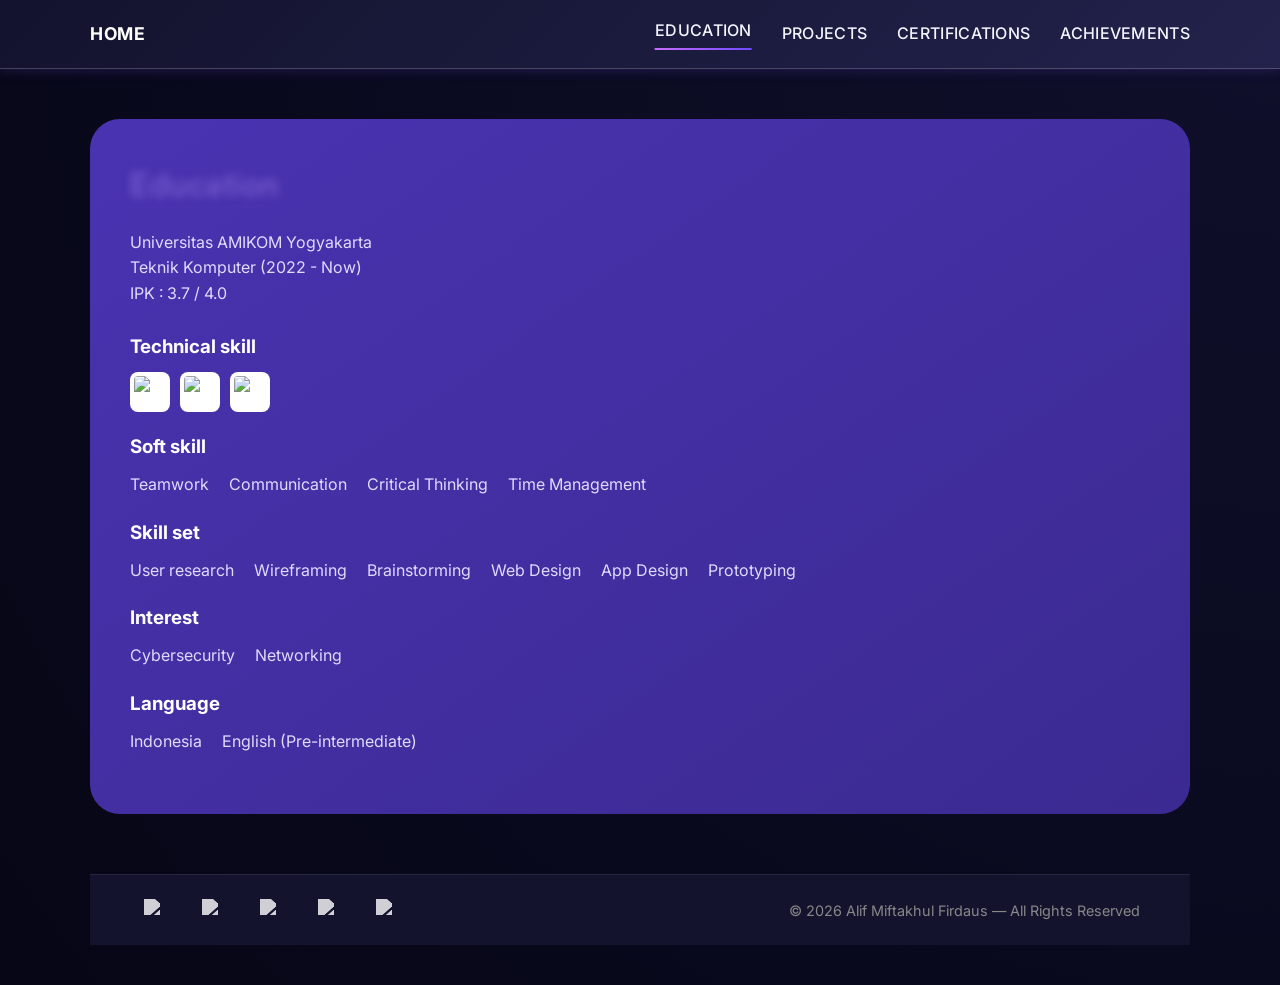
==== education.html @ bd413025 "Add files via upload" ====
<!DOCTYPE html>
<html lang="en">
<head>
  <meta charset="UTF-8">
  <meta name="viewport" content="width=device-width, initial-scale=1.0">
  <title>About Me - Alif</title>
  <link rel="stylesheet" href="assets/css/style.css">
  <link href="https://fonts.googleapis.com/css2?family=Inter:wght@400;600&display=swap" rel="stylesheet">
</head>

<header>
  <div class="header-content">
    <div class="header-left">
      <a href="index.html" class="logo">HOME</a>
    </div>
    <nav class="header-right">
      <a href="education.html" class=" nav-link active">EDUCATION</a>
      <a href="project.html">PROJECTS</a>
      <a href="#sertifikasi">CERTIFICATIONS</a>
      <a href="#prestasi">ACHIEVEMENTS</a>
    </nav>
  </div>
</header>


<body>
  <div class="container">
    <section class="details">
      <div class="box">
        <div class="education">
          <h2>Education</h2>
          <p>Universitas AMIKOM Yogyakarta</p>
          <p>Teknik Komputer (2022 - Now)</p>
          <p>IPK : 3.7 / 4.0</p>
        </div>
        <br>
        <div class="skills">
          <div>
            <h3>Technical skill</h3>
            <div class="icons">
              <img src="https://upload.wikimedia.org/wikipedia/commons/a/af/Adobe_Photoshop_CC_icon.svg" alt="Photoshop">
              <img src="https://upload.wikimedia.org/wikipedia/en/d/dc/Cisco_Packet_Tracer_Icon.png" alt="Cisco Packet Tracer">
              <img src="https://upload.wikimedia.org/wikipedia/commons/e/e8/Microsoft_Office_Word_%282025%E2%80%93present%29.svg" alt="Microsoft Word">
            </div>
          </div>

          <div>
            <h3>Soft skill</h3>
            <ul>
              <li>Teamwork</li>
              <li>Communication</li>
              <li>Critical Thinking</li>
              <li>Time Management</li>
            </ul>
          </div>

          <div>
            <h3>Skill set</h3>
            <ul>
              <li>User research</li>
              <li>Wireframing</li>
              <li>Brainstorming</li>
              <li>Web Design</li>
              <li>App Design</li>
              <li>Prototyping</li>
            </ul>
          </div>

          <div>
            <h3>Interest</h3>
            <ul>
                <li>Cybersecurity</li>
                <li>Networking</li>
            </ul>
          </div>

          <div>
            <h3>Language</h3>
            <ul>
                <li>Indonesia</li>
                <li>English (Pre-intermediate)</li>
            </ul>
          </div>
        </div>
      </div>
    </section>

<footer>
  <div class="footer-content">
    <div class="footer-icons">
      <a href="mailto:alifmf2309@gmail.com" target="_blank" title="Email">
        <img src="https://cdn.jsdelivr.net/gh/simple-icons/simple-icons/icons/gmail.svg" alt="Gmail">
      </a>
      <a href="https://wa.me/628124059758" target="_blank" title="WhatsApp">
        <img src="https://cdn.jsdelivr.net/gh/simple-icons/simple-icons/icons/whatsapp.svg" alt="WhatsApp">
      </a>
      <a href="https://www.instagram.com/alifmf._" target="_blank" title="Instagram">
        <img src="https://cdn.jsdelivr.net/gh/simple-icons/simple-icons/icons/instagram.svg" alt="Instagram">
      </a>
      <a href="https://discordapp.com/users/alifmf" target="_blank" title="Discord">
        <img src="https://cdn.jsdelivr.net/gh/simple-icons/simple-icons/icons/discord.svg" alt="Discord">
      </a>
      <a href="https://www.linkedin.com/in/alifmf" target="_blank" title="LinkedIn">
        <img src="https://cdn.jsdelivr.net/gh/simple-icons/simple-icons/icons/linkedin.svg" alt="LinkedIn">
      </a>
    </div>
    <p class="footer-copy">
      © <span id="year"></span> Alif Miftakhul Firdaus — All Rights Reserved
    </p>
  </div>
</footer>

<script>
  document.getElementById('year').textContent = new Date().getFullYear();
</script>

</body>
</html>
---- assets/css/style.css ----
/* =======================
   HEADER NAVBAR
======================= */
header {
  background: linear-gradient(135deg, #13132e, #22224c);
  padding: 18px 50px;
  position: sticky; /* biar tetap di atas pas discroll */
  top: 0;
  z-index: 100;
  border-bottom: 1px solid rgba(255, 255, 255, 0.2);
  box-shadow: 0 0 12px rgba(120, 85, 255, 0.25);
}

.header-content {
  max-width: 1100px;
  margin: 0 auto;
  display: flex;
  justify-content: space-between;
  align-items: center;
}

.header-left .logo {
  color: #fff;
  font-weight: 700;
  font-size: 1.1rem;
  text-decoration: none;
  letter-spacing: 0.5px;
  transition: opacity 0.3s ease;
}

.header-left .logo:hover {
  opacity: 0.8;
}

.header-right {
  display: flex;
  align-items: center;
  gap: 30px;
}

.header-right a {
  color: #f4f4ff;
  text-decoration: none;
  font-weight: 500;
  letter-spacing: 0.3px;
  transition: color 0.3s ease, transform 0.3s ease;
}

.header-right a:hover {
  color: #fff;
  transform: translateY(-2px);
}

/* Responsif untuk layar kecil */
@media (max-width: 700px) {
  header {
    padding: 15px 25px;
  }
  .header-right {
    gap: 18px;
  }
  .header-right a {
    font-size: 0.9rem;
  }
}


/* =======================
   GLOBAL SETTINGS
======================= */
* {
  margin: 0;
  padding: 0;
  box-sizing: border-box;
  font-family: 'Inter', sans-serif;
}

body {
  background: radial-gradient(circle at top right, #0f0f2b, #060616);
  color: #fff;
  line-height: 1.6;
}

/* =======================
   CONTAINER
======================= */
.container {
  width: 90%;
  max-width: 1100px;
  margin: 40px auto;
}

/* =======================
   ABOUT SECTION
======================= */
.about {
  display: flex;
  justify-content: space-between;
  align-items: center;
  flex-wrap: wrap;
  gap: 30px;
}

.about-box {
  background: linear-gradient(145deg, #4a33b1, #3b2a91);
  border-radius: 30px;
  padding: 40px;
  display: flex;
  justify-content: space-between;
  align-items: center;
  flex-wrap: wrap;
  gap: 30px;
  box-shadow: 0 0 25px rgba(122, 73, 255, 0.25);
}

.about-text {
  flex: 1;
  min-width: 300px;
}

.about-text h2 {
  font-size: 2rem;
  font-weight: 600;
  display: inline-block;
  margin-bottom: 20px;
  background: linear-gradient(90deg, #beaeff);
  -webkit-background-clip: text;
  -webkit-text-fill-color: transparent;
  text-transform: capitalize;
}

.about-text p {
  margin-bottom: 10px;
  color: #ccc;
  text-align: justify;
}

/* Penegasan heading di About & Education */
.about-box h2,
.education h2 {
  font-weight: 800;
  letter-spacing: 0.5px;
  text-shadow: 0 0 8px rgba(186, 150, 255, 0.4);
}

/* =======================
   PHOTO
======================= */
.photo img {
  width: 260px;
  border-radius: 20px;
  box-shadow: 0 0 20px rgba(122, 73, 255, 0.4);
}

/* =======================
   CONTACT SECTION (optional)
======================= */
.contact h3 {
  margin-top: 20px;
  margin-bottom: 10px;
}

.contact ul {
  list-style: none;
}

.contact li {
  margin: 6px 0;
  color: #b9b9ff;
}

/* =======================
   DETAILS SECTION
======================= */
.details .box {
  background: linear-gradient(145deg, #4a33b1, #3b2a91);
  border-radius: 30px;
  padding: 40px;
  margin-top: 50px;
}

.details h3 {
  margin-bottom: 10px;
  color: #fff;
}

/* =======================
   EDUCATION
======================= */
.education h2 {
  font-size: 2rem;
  font-weight: 600;
  display: inline-block;
  margin-bottom: 20px;
  background: linear-gradient(90deg, #beaeff);
  -webkit-background-clip: text;
  -webkit-text-fill-color: transparent;
  text-transform: capitalize;
}

.education p,
.skills p,
.skills li {
  color: #e0dbff;
}

/* =======================
   TECHNICAL SKILL ICONS
======================= */
.icons {
  display: flex;
  flex-wrap: wrap;
  gap: 10px;
  margin: 10px 0 20px;
}

.icons img {
  width: 40px;
  height: 40px;
  border-radius: 8px;
  background: #fff;
  padding: 4px;
  object-fit: contain;
}

/* =======================
   SKILLS LIST
======================= */
.skills ul {
  list-style: none;
  display: flex;
  flex-wrap: wrap;
  gap: 10px 20px;
  margin-bottom: 20px;
}

/* =======================
   FOOTER CLEAN LAYOUT
======================= */
footer {
  margin-top: 60px;
  background: #13132e;
  border-top: 1px solid rgba(255, 255, 255, 0.08);
  padding: 20px 50px;
  color: #aaa;
  /*#22224c*/
}

.footer-content {
  max-width: 1100px;
  margin: 0 auto;
  display: flex;
  justify-content: space-between;
  align-items: center;
  flex-wrap: wrap;
  gap: 20px;
}

.footer-icons {
  display: flex;
  align-items: center;
  gap: 28px; /* jarak antar logo */
}

.footer-icons a {
  width: 30px;
  height: 30px;
  display: flex;
  align-items: center;
  justify-content: center;
  transition: transform 0.25s ease, opacity 0.25s ease;
}

.footer-icons img {
  width: 22px;
  height: 22px;
  filter: brightness(0) invert(1); /* biar putih */
  opacity: 0.8;
  transition: opacity 0.25s ease, transform 0.25s ease;
}

.footer-icons a:hover img {
  opacity: 1;
  transform: scale(1.15);
}

.footer-copy {
  font-size: 0.9rem;
  color: #888;
}

/* Responsif untuk HP */
@media (max-width: 700px) {
  .footer-content {
    flex-direction: column;
    text-align: center;
    gap: 15px;
  }
}

.nav-link {
  position: relative;
  color: #f4f4ff;
  text-decoration: none;
  font-weight: 500;
  letter-spacing: 0.3px;
  padding-bottom: 6px;
  transition: color 0.3s ease;
}

/* Garis bawah animasi */
.nav-link::after {
  content: "";
  position: absolute;
  bottom: 0;
  left: 50%;
  width: 0%;
  height: 2px;
  background: linear-gradient(90deg, #c76bff, #6f4aff);
  transition: all 0.3s ease;
  transform: translateX(-50%);
}

/* Saat hover, garisnya muncul dari tengah ke kiri-kanan */
.nav-link:hover::after {
  width: 100%;
}

/* Link aktif (halaman sekarang) — garis penuh */
.nav-link.active::after {
  width: 100%;
}

.nav-link:hover {
  color: #fff;
}
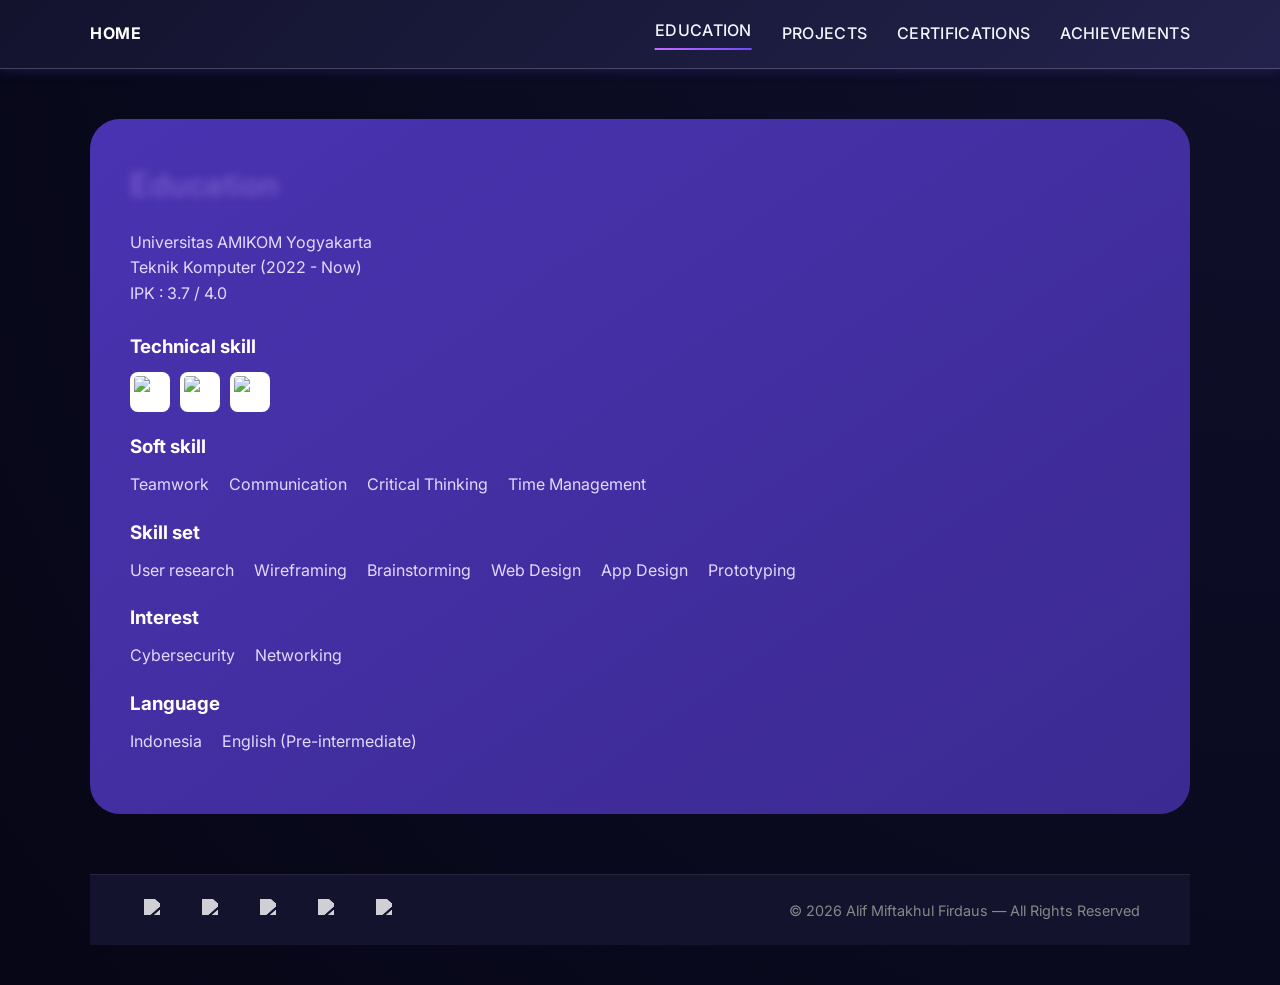
==== commit ebfa477b: "Add files via upload" ====
--- a/education.html
+++ b/education.html
@@ -4,7 +4,7 @@
   <meta charset="UTF-8">
   <meta name="viewport" content="width=device-width, initial-scale=1.0">
   <title>About Me - Alif</title>
-  <link rel="stylesheet" href="assets/css/style.css">
+<link rel="stylesheet" href="assets/css/style.css">
   <link href="https://fonts.googleapis.com/css2?family=Inter:wght@400;600&display=swap" rel="stylesheet">
 </head>
 
--- a/assets/css/style.css
+++ b/assets/css/style.css
@@ -22,7 +22,7 @@
 .header-left .logo {
   color: #fff;
   font-weight: 700;
-  font-size: 1.1rem;
+  font-size: 1rem;
   text-decoration: none;
   letter-spacing: 0.5px;
   transition: opacity 0.3s ease;
@@ -64,7 +64,6 @@
   }
 }
 
-
 /* =======================
    GLOBAL SETTINGS
 ======================= */
@@ -243,7 +242,7 @@
   border-top: 1px solid rgba(255, 255, 255, 0.08);
   padding: 20px 50px;
   color: #aaa;
-  /*#22224c*/
+  /* #22224c */
 }
 
 .footer-content {
@@ -298,6 +297,9 @@
   }
 }
 
+/* =======================
+   NAVBAR LINK ANIMATION
+======================= */
 .nav-link {
   position: relative;
   color: #f4f4ff;
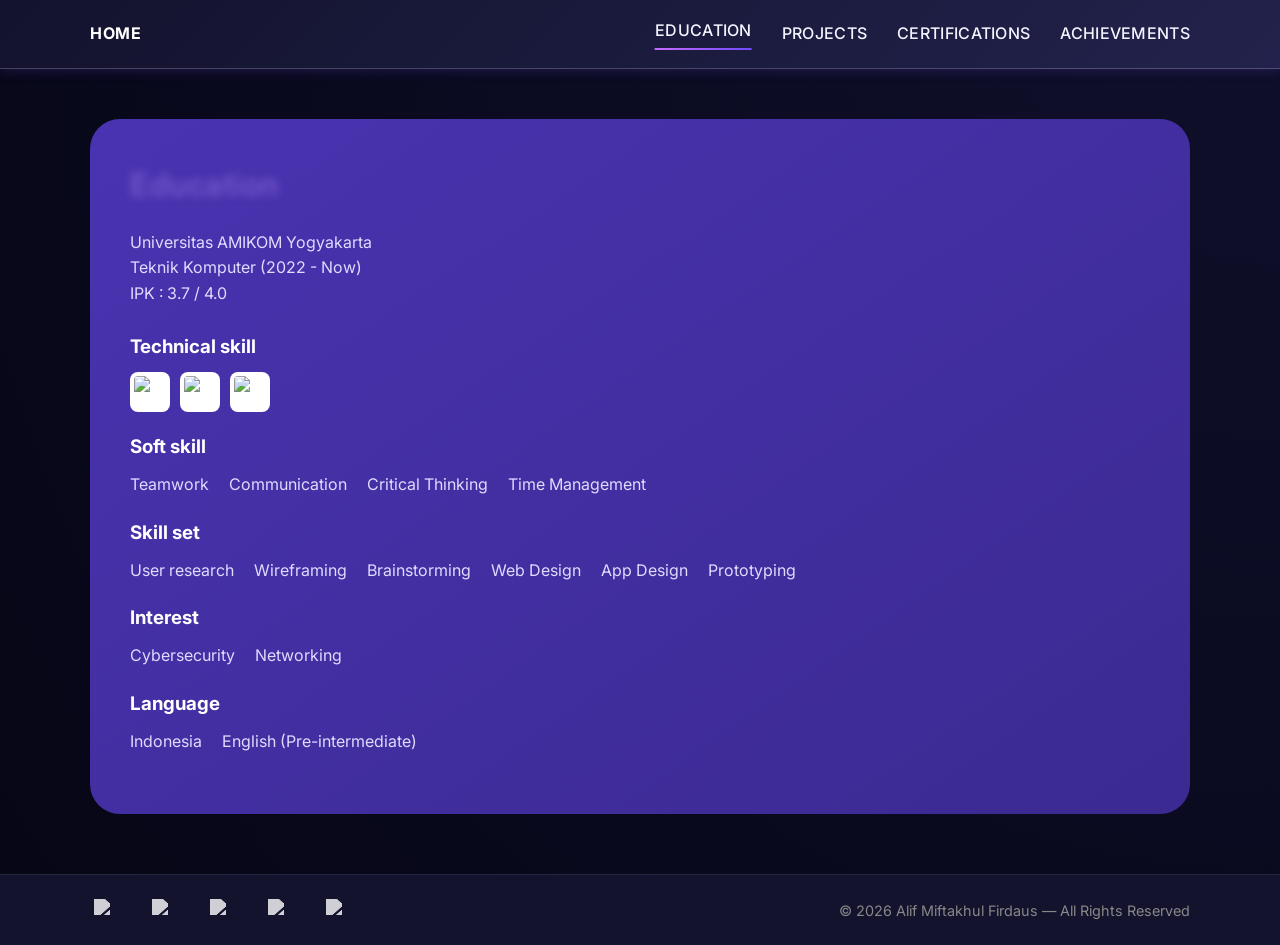
==== commit 090d17ea: "Fix HTML encoding issues in education.html" ====
--- a/education.html
+++ b/education.html
@@ -4,41 +4,48 @@
   <meta charset="UTF-8">
   <meta name="viewport" content="width=device-width, initial-scale=1.0">
   <title>About Me - Alif</title>
-<link rel="stylesheet" href="assets/css/style.css">
+
+  <link rel="stylesheet" href="assets/css/style.css">
   <link href="https://fonts.googleapis.com/css2?family=Inter:wght@400;600&display=swap" rel="stylesheet">
 </head>
 
-<header>
-  <div class="header-content">
-    <div class="header-left">
-      <a href="index.html" class="logo">HOME</a>
+<body>
+
+  <!-- HEADER -->
+  <header>
+    <div class="header-content">
+      <div class="header-left">
+        <a href="index.html" class="logo">HOME</a>
+      </div>
+      <nav class="header-right">
+        <a href="education.html" class="nav-link active">EDUCATION</a>
+        <a href="project.html">PROJECTS</a>
+        <a href="#sertifikasi">CERTIFICATIONS</a>
+        <a href="#prestasi">ACHIEVEMENTS</a>
+      </nav>
     </div>
-    <nav class="header-right">
-      <a href="education.html" class=" nav-link active">EDUCATION</a>
-      <a href="project.html">PROJECTS</a>
-      <a href="#sertifikasi">CERTIFICATIONS</a>
-      <a href="#prestasi">ACHIEVEMENTS</a>
-    </nav>
-  </div>
-</header>
+  </header>
 
-
-<body>
+  <!-- MAIN CONTENT -->
   <div class="container">
     <section class="details">
       <div class="box">
+
         <div class="education">
           <h2>Education</h2>
           <p>Universitas AMIKOM Yogyakarta</p>
           <p>Teknik Komputer (2022 - Now)</p>
           <p>IPK : 3.7 / 4.0</p>
         </div>
+
         <br>
+
         <div class="skills">
+
           <div>
             <h3>Technical skill</h3>
             <div class="icons">
-              <img src="https://upload.wikimedia.org/wikipedia/commons/a/af/Adobe_Photoshop_CC_icon.svg" alt="Photoshop">
+              <img src="https://upload.wikimedia.org/wikipedia/commons/a/af/Adobe_Photoshop_CC_icon.svg" alt="Adobe Photoshop">
               <img src="https://upload.wikimedia.org/wikipedia/en/d/dc/Cisco_Packet_Tracer_Icon.png" alt="Cisco Packet Tracer">
               <img src="https://upload.wikimedia.org/wikipedia/commons/e/e8/Microsoft_Office_Word_%282025%E2%80%93present%29.svg" alt="Microsoft Word">
             </div>
@@ -69,50 +76,55 @@
           <div>
             <h3>Interest</h3>
             <ul>
-                <li>Cybersecurity</li>
-                <li>Networking</li>
+              <li>Cybersecurity</li>
+              <li>Networking</li>
             </ul>
           </div>
 
           <div>
             <h3>Language</h3>
             <ul>
-                <li>Indonesia</li>
-                <li>English (Pre-intermediate)</li>
+              <li>Indonesia</li>
+              <li>English (Pre-intermediate)</li>
             </ul>
           </div>
+
         </div>
       </div>
     </section>
+  </div>
 
-<footer>
-  <div class="footer-content">
-    <div class="footer-icons">
-      <a href="mailto:alifmf2309@gmail.com" target="_blank" title="Email">
-        <img src="https://cdn.jsdelivr.net/gh/simple-icons/simple-icons/icons/gmail.svg" alt="Gmail">
-      </a>
-      <a href="https://wa.me/628124059758" target="_blank" title="WhatsApp">
-        <img src="https://cdn.jsdelivr.net/gh/simple-icons/simple-icons/icons/whatsapp.svg" alt="WhatsApp">
-      </a>
-      <a href="https://www.instagram.com/alifmf._" target="_blank" title="Instagram">
-        <img src="https://cdn.jsdelivr.net/gh/simple-icons/simple-icons/icons/instagram.svg" alt="Instagram">
-      </a>
-      <a href="https://discordapp.com/users/alifmf" target="_blank" title="Discord">
-        <img src="https://cdn.jsdelivr.net/gh/simple-icons/simple-icons/icons/discord.svg" alt="Discord">
-      </a>
-      <a href="https://www.linkedin.com/in/alifmf" target="_blank" title="LinkedIn">
-        <img src="https://cdn.jsdelivr.net/gh/simple-icons/simple-icons/icons/linkedin.svg" alt="LinkedIn">
-      </a>
+  <!-- FOOTER -->
+  <footer>
+    <div class="footer-content">
+      <div class="footer-icons">
+        <a href="mailto:alifmf2309@gmail.com" target="_blank" title="Email">
+          <img src="https://cdn.jsdelivr.net/gh/simple-icons/simple-icons/icons/gmail.svg" alt="Gmail">
+        </a>
+        <a href="https://wa.me/628124059758" target="_blank" title="WhatsApp">
+          <img src="https://cdn.jsdelivr.net/gh/simple-icons/simple-icons/icons/whatsapp.svg" alt="WhatsApp">
+        </a>
+        <a href="https://www.instagram.com/alifmf._" target="_blank" title="Instagram">
+          <img src="https://cdn.jsdelivr.net/gh/simple-icons/simple-icons/icons/instagram.svg" alt="Instagram">
+        </a>
+        <a href="https://discordapp.com/users/alifmf" target="_blank" title="Discord">
+          <img src="https://cdn.jsdelivr.net/gh/simple-icons/simple-icons/icons/discord.svg" alt="Discord">
+        </a>
+        <a href="https://www.linkedin.com/in/alifmf" target="_blank" title="LinkedIn">
+          <img src="https://cdn.jsdelivr.net/gh/simple-icons/simple-icons/icons/linkedin.svg" alt="LinkedIn">
+        </a>
+      </div>
+
+      <p class="footer-copy">
+        © <span id="year"></span> Alif Miftakhul Firdaus — All Rights Reserved
+      </p>
     </div>
-    <p class="footer-copy">
-      © <span id="year"></span> Alif Miftakhul Firdaus — All Rights Reserved
-    </p>
-  </div>
-</footer>
+  </footer>
 
-<script>
-  document.getElementById('year').textContent = new Date().getFullYear();
-</script>
+  <!-- SCRIPT -->
+  <script>
+    document.getElementById('year').textContent = new Date().getFullYear();
+  </script>
 
 </body>
 </html>
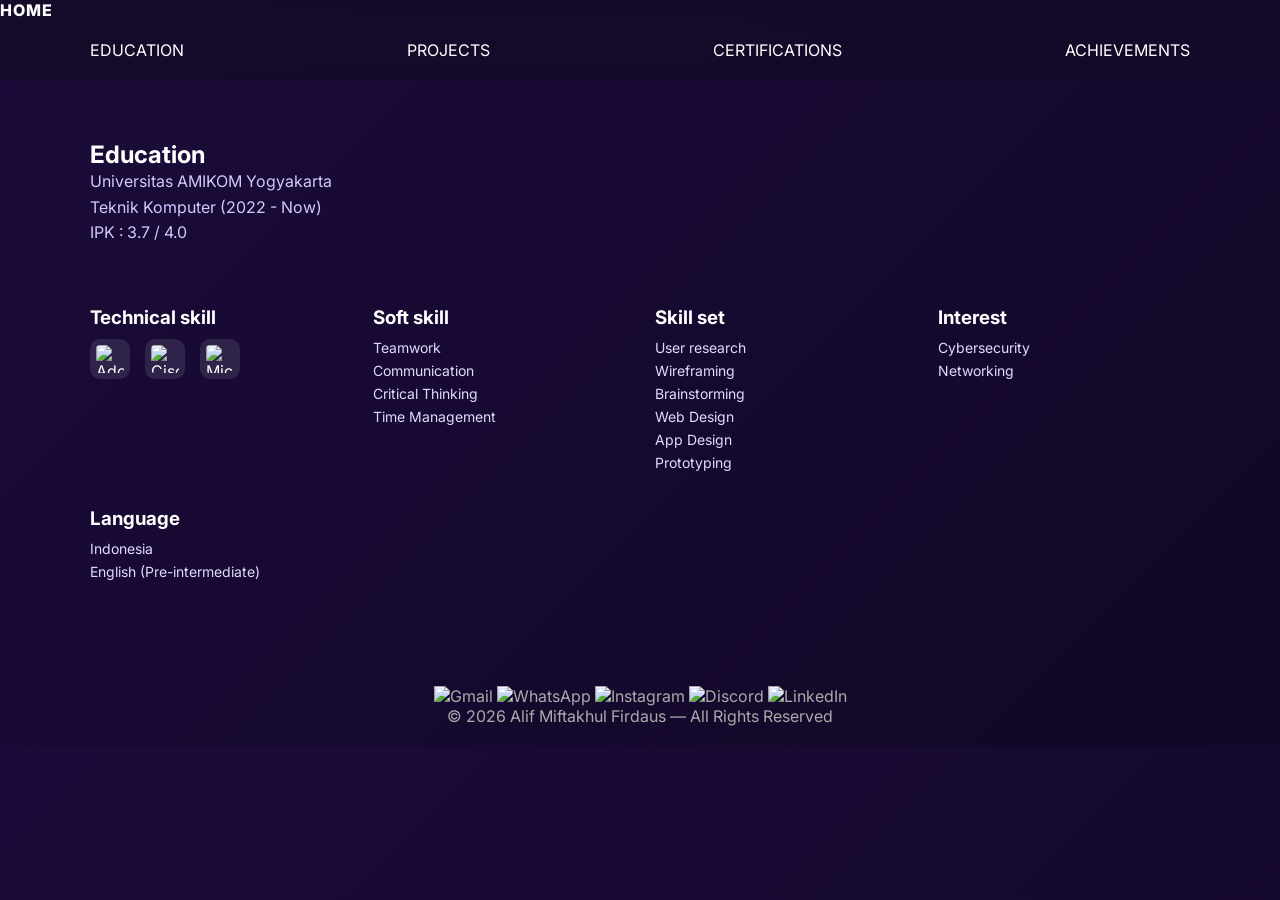
==== commit eead1a2f: "Fix HTML encoding issues in education.html" ====
--- a/education.html
+++ b/education.html
@@ -95,7 +95,7 @@
   </div>
 
   <!-- FOOTER -->
-  <footer>
+<footer>
     <div class="footer-content">
       <div class="footer-icons">
         <a href="mailto:alifmf2309@gmail.com" target="_blank" title="Email">
@@ -121,6 +121,7 @@
     </div>
   </footer>
 
+
   <!-- SCRIPT -->
   <script>
     document.getElementById('year').textContent = new Date().getFullYear();
@@ -128,3 +129,4 @@
 
 </body>
 </html>
+
--- a/assets/css/style.css
+++ b/assets/css/style.css
@@ -1,72 +1,6 @@
-/* =======================
-   HEADER NAVBAR
-======================= */
-header {
-  background: linear-gradient(135deg, #13132e, #22224c);
-  padding: 18px 50px;
-  position: sticky; /* biar tetap di atas pas discroll */
-  top: 0;
-  z-index: 100;
-  border-bottom: 1px solid rgba(255, 255, 255, 0.2);
-  box-shadow: 0 0 12px rgba(120, 85, 255, 0.25);
-}
-
-.header-content {
-  max-width: 1100px;
-  margin: 0 auto;
-  display: flex;
-  justify-content: space-between;
-  align-items: center;
-}
-
-.header-left .logo {
-  color: #fff;
-  font-weight: 700;
-  font-size: 1rem;
-  text-decoration: none;
-  letter-spacing: 0.5px;
-  transition: opacity 0.3s ease;
-}
-
-.header-left .logo:hover {
-  opacity: 0.8;
-}
-
-.header-right {
-  display: flex;
-  align-items: center;
-  gap: 30px;
-}
-
-.header-right a {
-  color: #f4f4ff;
-  text-decoration: none;
-  font-weight: 500;
-  letter-spacing: 0.3px;
-  transition: color 0.3s ease, transform 0.3s ease;
-}
-
-.header-right a:hover {
-  color: #fff;
-  transform: translateY(-2px);
-}
-
-/* Responsif untuk layar kecil */
-@media (max-width: 700px) {
-  header {
-    padding: 15px 25px;
-  }
-  .header-right {
-    gap: 18px;
-  }
-  .header-right a {
-    font-size: 0.9rem;
-  }
-}
-
-/* =======================
-   GLOBAL SETTINGS
-======================= */
+/* =====================
+   GLOBAL
+===================== */
 * {
   margin: 0;
   padding: 0;
@@ -75,264 +9,183 @@
 }
 
 body {
-  background: radial-gradient(circle at top right, #0f0f2b, #060616);
+  background: linear-gradient(135deg, #1b0b3a, #120726);
   color: #fff;
+  scroll-padding-top: 90px;
+}
+
+a {
+  text-decoration: none;
+  color: inherit;
+}
+
+/* =====================
+   HEADER / NAVBAR
+===================== */
+header {
+  position: sticky;
+  top: 0;
+  z-index: 1000;
+  background: rgba(20, 10, 40, 0.9);
+  backdrop-filter: blur(10px);
+}
+
+nav {
+  width: 90%;
+  max-width: 1100px;
+  margin: auto;
+  display: flex;
+  justify-content: space-between;
+  align-items: center;
+  padding: 20px 0;
+}
+
+.logo {
+  font-weight: 800;
+  letter-spacing: 1px;
+}
+
+.logo span {
+  color: #9d8cff;
+}
+
+nav ul {
+  list-style: none;
+  display: flex;
+  gap: 25px;
+}
+
+nav ul li a {
+  font-size: 14px;
+  color: #ccc;
+  transition: 0.3s;
+}
+
+nav ul li a.active,
+nav ul li a:hover {
+  color: #fff;
+}
+
+/* =====================
+   CONTAINER
+===================== */
+.container {
+  width: 90%;
+  max-width: 1100px;
+  margin: 60px auto;
+}
+
+/* =====================
+   EDUCATION
+===================== */
+.education h1 {
+  font-size: 28px;
+  margin-bottom: 10px;
+}
+
+.education p {
+  color: #d0c9ff;
   line-height: 1.6;
 }
 
-/* =======================
-   CONTAINER
-======================= */
-.container {
-  width: 90%;
-  max-width: 1100px;
-  margin: 40px auto;
+.education strong {
+  color: #fff;
 }
 
-/* =======================
-   ABOUT SECTION
-======================= */
-.about {
+/* =====================
+   SKILLS
+===================== */
+.skills {
   display: flex;
-  justify-content: space-between;
-  align-items: center;
   flex-wrap: wrap;
   gap: 30px;
+  margin-top: 40px;
 }
 
-.about-box {
-  background: linear-gradient(145deg, #4a33b1, #3b2a91);
-  border-radius: 30px;
-  padding: 40px;
-  display: flex;
-  justify-content: space-between;
-  align-items: center;
-  flex-wrap: wrap;
-  gap: 30px;
-  box-shadow: 0 0 25px rgba(122, 73, 255, 0.25);
+.skills > div {
+  flex: 1 1 220px;
 }
 
-.about-text {
-  flex: 1;
-  min-width: 300px;
-}
-
-.about-text h2 {
-  font-size: 2rem;
-  font-weight: 600;
-  display: inline-block;
-  margin-bottom: 20px;
-  background: linear-gradient(90deg, #beaeff);
-  -webkit-background-clip: text;
-  -webkit-text-fill-color: transparent;
-  text-transform: capitalize;
-}
-
-.about-text p {
-  margin-bottom: 10px;
-  color: #ccc;
-  text-align: justify;
-}
-
-/* Penegasan heading di About & Education */
-.about-box h2,
-.education h2 {
-  font-weight: 800;
-  letter-spacing: 0.5px;
-  text-shadow: 0 0 8px rgba(186, 150, 255, 0.4);
-}
-
-/* =======================
-   PHOTO
-======================= */
-.photo img {
-  width: 260px;
-  border-radius: 20px;
-  box-shadow: 0 0 20px rgba(122, 73, 255, 0.4);
-}
-
-/* =======================
-   CONTACT SECTION (optional)
-======================= */
-.contact h3 {
-  margin-top: 20px;
-  margin-bottom: 10px;
-}
-
-.contact ul {
-  list-style: none;
-}
-
-.contact li {
-  margin: 6px 0;
-  color: #b9b9ff;
-}
-
-/* =======================
-   DETAILS SECTION
-======================= */
-.details .box {
-  background: linear-gradient(145deg, #4a33b1, #3b2a91);
-  border-radius: 30px;
-  padding: 40px;
-  margin-top: 50px;
-}
-
-.details h3 {
+.skills h3 {
   margin-bottom: 10px;
   color: #fff;
 }
 
-/* =======================
-   EDUCATION
-======================= */
-.education h2 {
-  font-size: 2rem;
-  font-weight: 600;
-  display: inline-block;
-  margin-bottom: 20px;
-  background: linear-gradient(90deg, #beaeff);
-  -webkit-background-clip: text;
-  -webkit-text-fill-color: transparent;
-  text-transform: capitalize;
+.skills ul {
+  list-style: none;
 }
 
-.education p,
-.skills p,
 .skills li {
+  margin-bottom: 6px;
   color: #e0dbff;
+  font-size: 14px;
 }
 
-/* =======================
-   TECHNICAL SKILL ICONS
-======================= */
+/* =====================
+   ICONS
+===================== */
 .icons {
   display: flex;
+  gap: 15px;
+  margin-top: 10px;
   flex-wrap: wrap;
-  gap: 10px;
-  margin: 10px 0 20px;
 }
 
 .icons img {
   width: 40px;
   height: 40px;
-  border-radius: 8px;
-  background: #fff;
-  padding: 4px;
+  border-radius: 10px;
+  background: rgba(255,255,255,0.1);
+  padding: 6px;
   object-fit: contain;
+  transition: 0.3s;
 }
 
-/* =======================
-   SKILLS LIST
-======================= */
-.skills ul {
-  list-style: none;
-  display: flex;
-  flex-wrap: wrap;
-  gap: 10px 20px;
-  margin-bottom: 20px;
+.icons img:hover {
+  transform: scale(1.1);
+  background: rgba(255,255,255,0.25);
 }
 
-/* =======================
-   FOOTER CLEAN LAYOUT
-======================= */
+/* =====================
+   FOOTER
+===================== */
 footer {
-  margin-top: 60px;
-  background: #13132e;
-  border-top: 1px solid rgba(255, 255, 255, 0.08);
-  padding: 20px 50px;
+  text-align: center;
+  padding: 40px 0 20px;
   color: #aaa;
-  /* #22224c */
 }
 
-.footer-content {
-  max-width: 1100px;
-  margin: 0 auto;
+footer .social {
   display: flex;
-  justify-content: space-between;
-  align-items: center;
-  flex-wrap: wrap;
-  gap: 20px;
+  justify-content: center;
+  gap: 18px;
+  margin-bottom: 15px;
 }
 
-.footer-icons {
-  display: flex;
-  align-items: center;
-  gap: 28px; /* jarak antar logo */
+footer .social img {
+  width: 22px;
+  opacity: 0.8;
+  transition: 0.3s;
 }
 
-.footer-icons a {
-  width: 30px;
-  height: 30px;
-  display: flex;
-  align-items: center;
-  justify-content: center;
-  transition: transform 0.25s ease, opacity 0.25s ease;
+footer .social img:hover {
+  opacity: 1;
+  transform: scale(1.1);
 }
 
-.footer-icons img {
-  width: 22px;
-  height: 22px;
-  filter: brightness(0) invert(1); /* biar putih */
-  opacity: 0.8;
-  transition: opacity 0.25s ease, transform 0.25s ease;
-}
-
-.footer-icons a:hover img {
-  opacity: 1;
-  transform: scale(1.15);
-}
-
-.footer-copy {
-  font-size: 0.9rem;
-  color: #888;
-}
-
-/* Responsif untuk HP */
-@media (max-width: 700px) {
-  .footer-content {
-    flex-direction: column;
-    text-align: center;
+/* =====================
+   RESPONSIVE
+===================== */
+@media (max-width: 768px) {
+  nav ul {
     gap: 15px;
   }
+
+  .education h1 {
+    font-size: 24px;
+  }
+
+  .skills {
+    flex-direction: column;
+  }
 }
-
-/* =======================
-   NAVBAR LINK ANIMATION
-======================= */
-.nav-link {
-  position: relative;
-  color: #f4f4ff;
-  text-decoration: none;
-  font-weight: 500;
-  letter-spacing: 0.3px;
-  padding-bottom: 6px;
-  transition: color 0.3s ease;
-}
-
-/* Garis bawah animasi */
-.nav-link::after {
-  content: "";
-  position: absolute;
-  bottom: 0;
-  left: 50%;
-  width: 0%;
-  height: 2px;
-  background: linear-gradient(90deg, #c76bff, #6f4aff);
-  transition: all 0.3s ease;
-  transform: translateX(-50%);
-}
-
-/* Saat hover, garisnya muncul dari tengah ke kiri-kanan */
-.nav-link:hover::after {
-  width: 100%;
-}
-
-/* Link aktif (halaman sekarang) — garis penuh */
-.nav-link.active::after {
-  width: 100%;
-}
-
-.nav-link:hover {
-  color: #fff;
-}
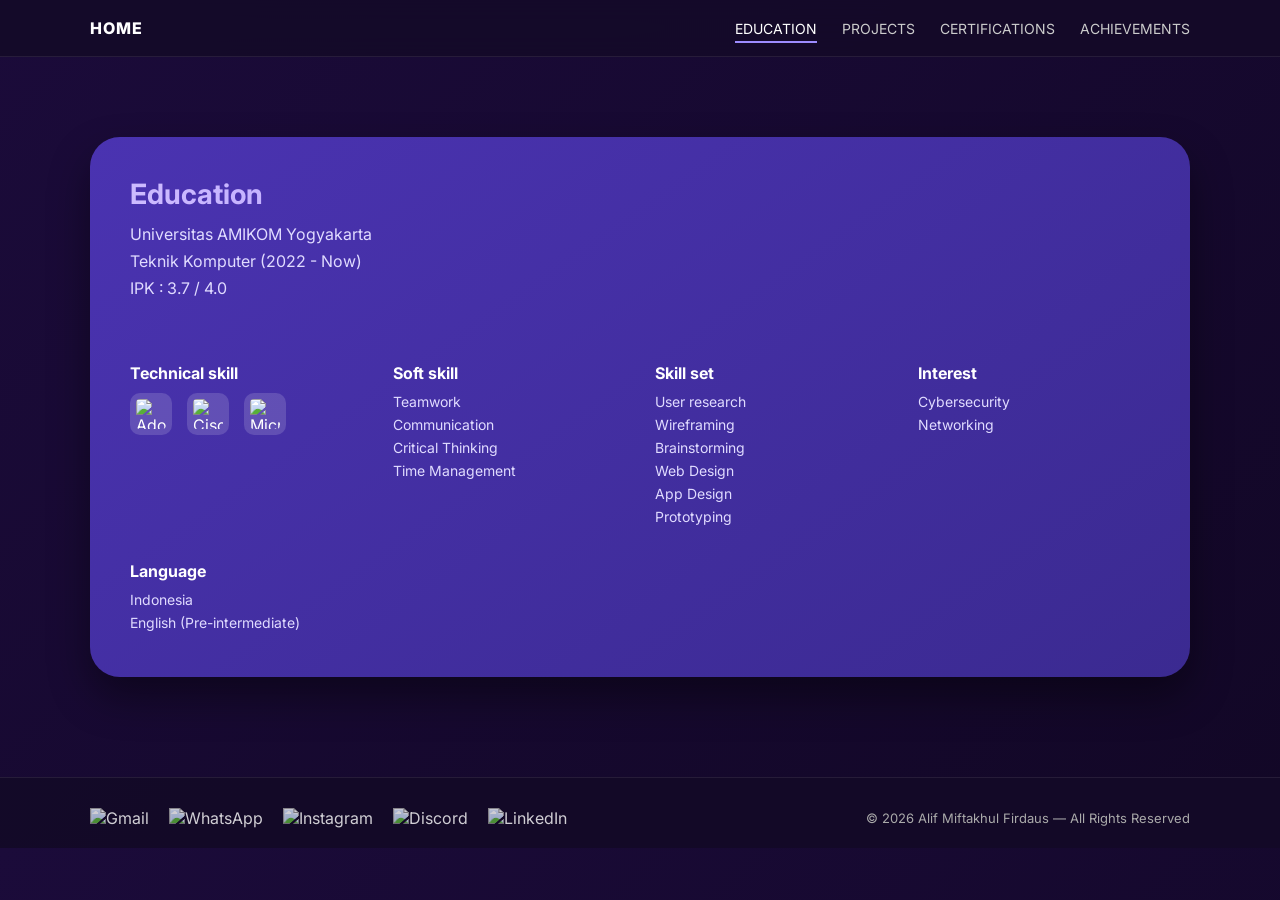
==== commit 72fdd6c4: "Update education.html" ====
--- a/education.html
+++ b/education.html
@@ -129,4 +129,3 @@
 
 </body>
 </html>
-
--- a/assets/css/style.css
+++ b/assets/css/style.css
@@ -11,7 +11,7 @@
 body {
   background: linear-gradient(135deg, #1b0b3a, #120726);
   color: #fff;
-  scroll-padding-top: 90px;
+  scroll-padding-top: 100px;
 }
 
 a {
@@ -27,17 +27,18 @@
   top: 0;
   z-index: 1000;
   background: rgba(20, 10, 40, 0.9);
-  backdrop-filter: blur(10px);
-}
-
-nav {
+  backdrop-filter: blur(12px);
+  border-bottom: 1px solid rgba(255,255,255,0.08);
+}
+
+.header-content {
   width: 90%;
   max-width: 1100px;
   margin: auto;
   display: flex;
   justify-content: space-between;
   align-items: center;
-  padding: 20px 0;
+  padding: 18px 0;
 }
 
 .logo {
@@ -45,25 +46,38 @@
   letter-spacing: 1px;
 }
 
-.logo span {
-  color: #9d8cff;
-}
-
-nav ul {
-  list-style: none;
+.header-right {
   display: flex;
   gap: 25px;
 }
 
-nav ul li a {
+.header-right a {
   font-size: 14px;
   color: #ccc;
-  transition: 0.3s;
-}
-
-nav ul li a.active,
-nav ul li a:hover {
+  position: relative;
+  transition: 0.3s;
+}
+
+.header-right a:hover,
+.header-right a.active {
   color: #fff;
+}
+
+.header-right a::after {
+  content: "";
+  position: absolute;
+  bottom: -6px;
+  left: 50%;
+  width: 0;
+  height: 2px;
+  background: #9d8cff;
+  transition: 0.3s;
+  transform: translateX(-50%);
+}
+
+.header-right a:hover::after,
+.header-right a.active::after {
+  width: 100%;
 }
 
 /* =====================
@@ -72,43 +86,51 @@
 .container {
   width: 90%;
   max-width: 1100px;
-  margin: 60px auto;
+  margin: 80px auto;
+}
+
+/* =====================
+   CARD / BOX
+===================== */
+.box {
+  background: linear-gradient(145deg, #4a33b1, #3b2a91);
+  border-radius: 30px;
+  padding: 40px;
+  box-shadow: 0 20px 40px rgba(0,0,0,0.4);
 }
 
 /* =====================
    EDUCATION
 ===================== */
-.education h1 {
+.education {
+  margin-bottom: 40px;
+}
+
+.education h2 {
   font-size: 28px;
   margin-bottom: 10px;
+  background: linear-gradient(90deg, #cdbbff, #8f7bff);
+  -webkit-background-clip: text;
+  -webkit-text-fill-color: transparent;
 }
 
 .education p {
-  color: #d0c9ff;
-  line-height: 1.6;
-}
-
-.education strong {
-  color: #fff;
+  color: #e0dbff;
+  line-height: 1.7;
 }
 
 /* =====================
    SKILLS
 ===================== */
 .skills {
-  display: flex;
-  flex-wrap: wrap;
+  display: grid;
+  grid-template-columns: repeat(auto-fit, minmax(220px, 1fr));
   gap: 30px;
-  margin-top: 40px;
-}
-
-.skills > div {
-  flex: 1 1 220px;
 }
 
 .skills h3 {
   margin-bottom: 10px;
-  color: #fff;
+  font-size: 16px;
 }
 
 .skills ul {
@@ -127,65 +149,78 @@
 .icons {
   display: flex;
   gap: 15px;
+  flex-wrap: wrap;
   margin-top: 10px;
-  flex-wrap: wrap;
 }
 
 .icons img {
-  width: 40px;
-  height: 40px;
+  width: 42px;
+  height: 42px;
   border-radius: 10px;
-  background: rgba(255,255,255,0.1);
+  background: rgba(255,255,255,0.15);
   padding: 6px;
   object-fit: contain;
   transition: 0.3s;
 }
 
 .icons img:hover {
-  transform: scale(1.1);
-  background: rgba(255,255,255,0.25);
+  transform: scale(1.15);
+  background: rgba(255,255,255,0.3);
 }
 
 /* =====================
    FOOTER
 ===================== */
 footer {
-  text-align: center;
-  padding: 40px 0 20px;
-  color: #aaa;
-}
-
-footer .social {
-  display: flex;
-  justify-content: center;
-  gap: 18px;
-  margin-bottom: 15px;
-}
-
-footer .social img {
+  margin-top: 100px;
+  background: rgba(20,10,40,0.95);
+  border-top: 1px solid rgba(255,255,255,0.08);
+  padding: 30px 0 20px;
+}
+
+.footer-content {
+  width: 90%;
+  max-width: 1100px;
+  margin: auto;
+  display: flex;
+  justify-content: space-between;
+  align-items: center;
+  flex-wrap: wrap;
+  gap: 20px;
+}
+
+.footer-icons {
+  display: flex;
+  gap: 20px;
+}
+
+.footer-icons img {
   width: 22px;
   opacity: 0.8;
   transition: 0.3s;
 }
 
-footer .social img:hover {
+.footer-icons img:hover {
   opacity: 1;
-  transform: scale(1.1);
+  transform: scale(1.15);
+}
+
+.footer-copy {
+  font-size: 13px;
+  color: #aaa;
 }
 
 /* =====================
    RESPONSIVE
 ===================== */
 @media (max-width: 768px) {
-  nav ul {
-    gap: 15px;
+  .header-content {
+    flex-direction: column;
+    gap: 12px;
   }
 
-  .education h1 {
-    font-size: 24px;
+  .footer-content {
+    flex-direction: column;
+    text-align: center;
   }
-
-  .skills {
-    flex-direction: column;
-  }
-}
+}
